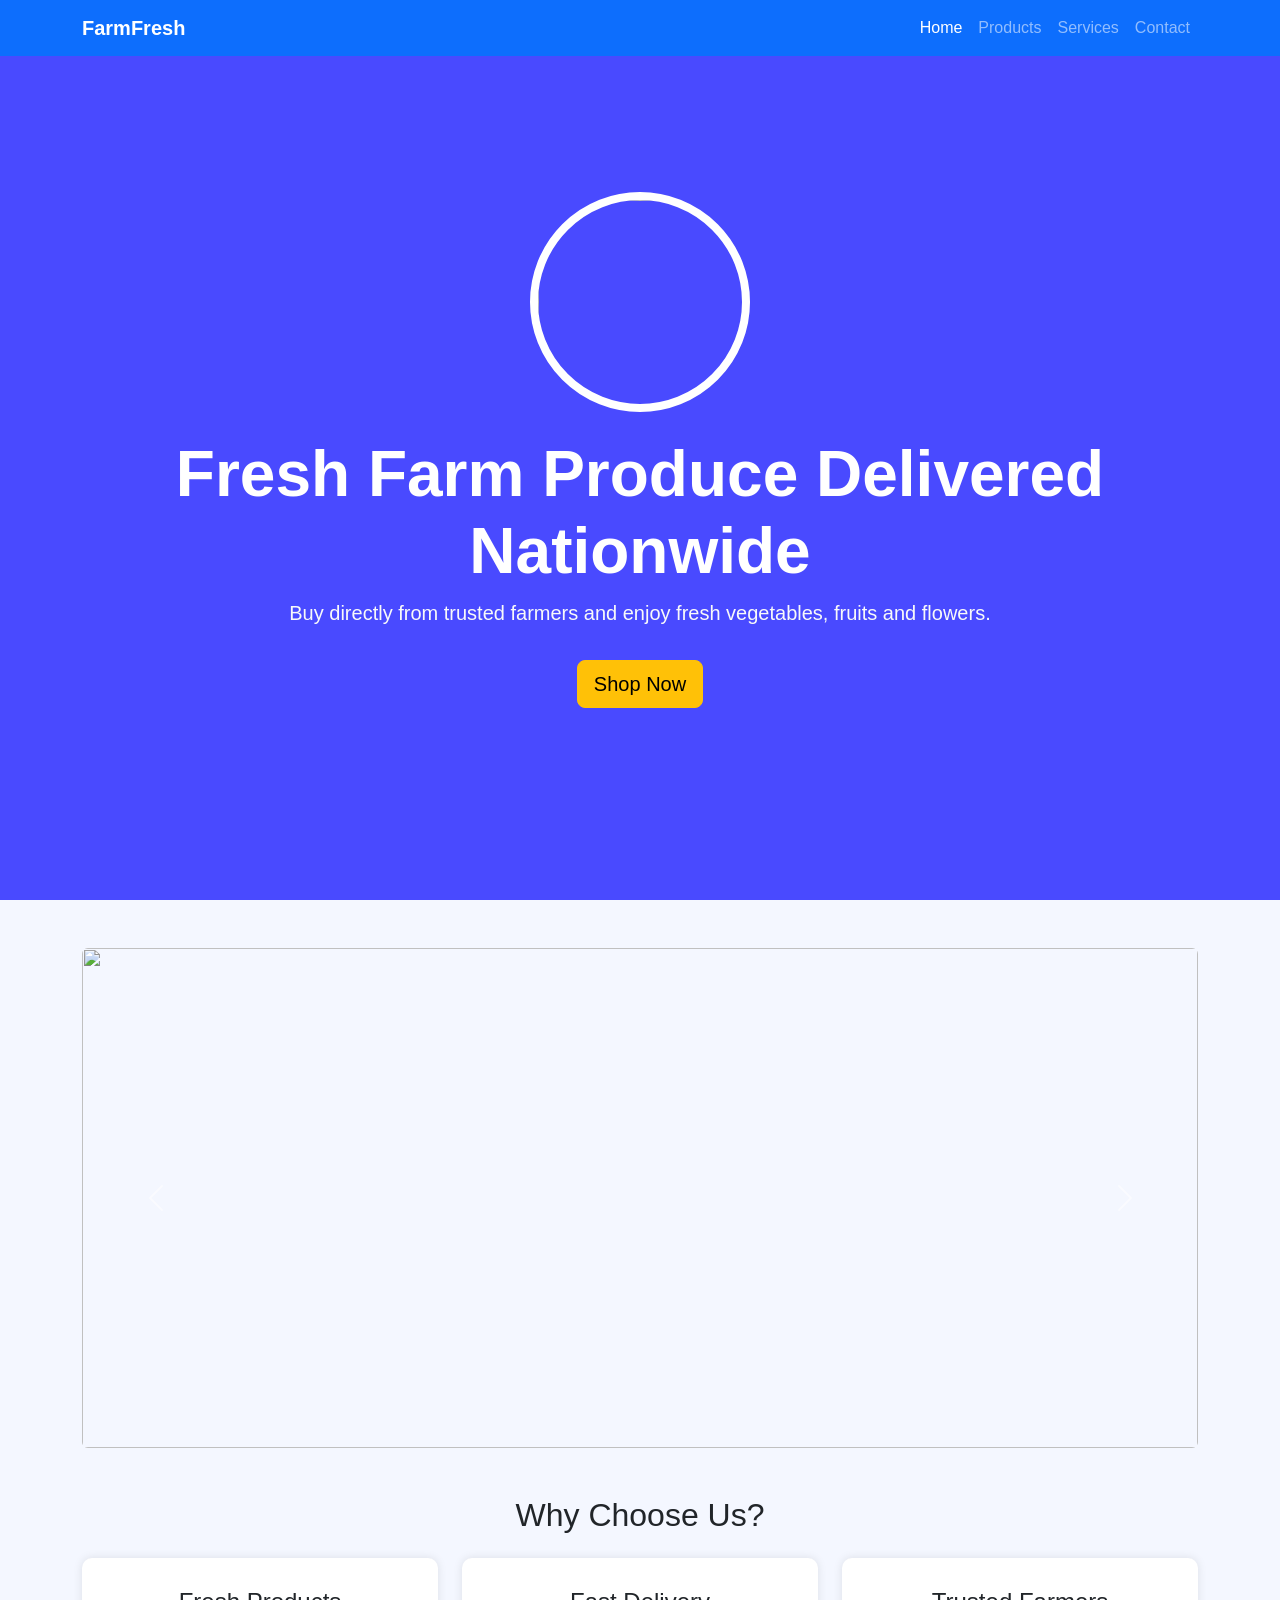
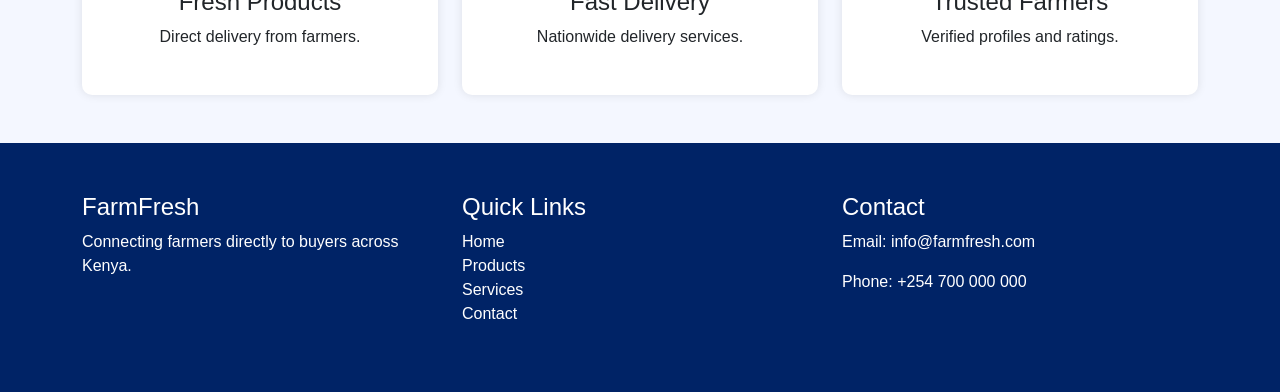
==== index.html @ f4306600 "first commit" ====
<!DOCTYPE html>
<html lang="en">
<head>
  <meta charset="UTF-8" />
  <meta name="viewport" content="width=device-width, initial-scale=1.0"/>
  <title>FarmFresh Market</title>

  <link href="https://cdn.jsdelivr.net/npm/bootstrap@5.3.2/dist/css/bootstrap.min.css" rel="stylesheet">
  <link rel="stylesheet" href="style.css">
</head>
<body>

<!-- Navbar -->
<nav class="navbar navbar-expand-lg navbar-dark bg-primary fixed-top">
  <div class="container">
    <a class="navbar-brand fw-bold" href="#">FarmFresh</a>

    <button class="navbar-toggler" type="button" data-bs-toggle="collapse" data-bs-target="#navmenu">
      <span class="navbar-toggler-icon"></span>
    </button>

    <div class="collapse navbar-collapse" id="navmenu">
      <ul class="navbar-nav ms-auto">
        <li class="nav-item"><a class="nav-link active" href="index.html">Home</a></li>
        <li class="nav-item"><a class="nav-link" href="products.html">Products</a></li>
        <li class="nav-item"><a class="nav-link" href="services.html">Services</a></li>
        <li class="nav-item"><a class="nav-link" href="contact.html">Contact</a></li>
      </ul>
    </div>
  </div>
</nav>

<!-- Hero Section -->
<section class="hero">
  <div class="container text-center">
    <img src="images/profile.jpg" class="profile-img" alt="">
    <h1 class="display-3 fw-bold text-white mt-4">Fresh Farm Produce Delivered Nationwide</h1>
    <p class="lead text-light">
      Buy directly from trusted farmers and enjoy fresh vegetables, fruits and flowers.
    </p>

    <a href="products.html" class="btn btn-warning btn-lg mt-3">
      Shop Now
    </a>
  </div>
</section>

<!-- Carousel -->
<div id="farmCarousel" class="carousel slide mt-5 container" data-bs-ride="carousel">

  <div class="carousel-inner rounded">

    <div class="carousel-item active">
      <img src="images/farm1.jpg" class="d-block w-100 carousel-img">
    </div>

    <div class="carousel-item">
      <img src="images/farm2.jpg" class="d-block w-100 carousel-img">
    </div>

    <div class="carousel-item">
      <img src="images/farm3.jpg" class="d-block w-100 carousel-img">
    </div>

  </div>

  <button class="carousel-control-prev" type="button" data-bs-target="#farmCarousel" data-bs-slide="prev">
    <span class="carousel-control-prev-icon"></span>
  </button>

  <button class="carousel-control-next" type="button" data-bs-target="#farmCarousel" data-bs-slide="next">
    <span class="carousel-control-next-icon"></span>
  </button>

</div>

<!-- Features -->
<section class="container py-5">
  <h2 class="text-center mb-4">Why Choose Us?</h2>

  <div class="row">

    <div class="col-md-4">
      <div class="feature-box">
        <h4>Fresh Products</h4>
        <p>Direct delivery from farmers.</p>
      </div>
    </div>

    <div class="col-md-4">
      <div class="feature-box">
        <h4>Fast Delivery</h4>
        <p>Nationwide delivery services.</p>
      </div>
    </div>

    <div class="col-md-4">
      <div class="feature-box">
        <h4>Trusted Farmers</h4>
        <p>Verified profiles and ratings.</p>
      </div>
    </div>

  </div>
</section>

<!-- Footer -->
<footer class="footer">
  <div class="container">
    <div class="row">

      <div class="col-md-4">
        <h4>FarmFresh</h4>
        <p>Connecting farmers directly to buyers across Kenya.</p>
      </div>

      <div class="col-md-4">
        <h4>Quick Links</h4>
        <ul>
          <li>Home</li>
          <li>Products</li>
          <li>Services</li>
          <li>Contact</li>
        </ul>
      </div>

      <div class="col-md-4">
        <h4>Contact</h4>
        <p>Email: info@farmfresh.com</p>
        <p>Phone: +254 700 000 000</p>
      </div>

    </div>
  </div>
</footer>

<!-- Login Popup -->
<div class="login-popup" id="loginPopup">

  <div class="popup-content">

    <h3 class="mb-3">Login/Register</h3>

    <select class="form-select mb-3">
      <option>Buyer</option>
      <option>Farmer</option>
    </select>

    <input type="email" class="form-control mb-3" placeholder="Email">

    <input type="password" class="form-control mb-3" placeholder="Password">

    <button class="btn btn-primary w-100">Login</button>

  </div>

</div>

<script src="https://cdn.jsdelivr.net/npm/bootstrap@5.3.2/dist/js/bootstrap.bundle.min.js"></script>
<script src="script.js"></script>

</body>
</html>
---- style.css ----
body{
    font-family: Arial;
    background: #f4f7ff;
}

.hero{
    background: linear-gradient(rgba(0,0,255,0.7),rgba(0,0,255,0.7)),
    url(images/farm1.jpg);

    height: 100vh;
    display:flex;
    align-items:center;
    justify-content:center;
    background-size:cover;
}

.profile-img{
    width:220px;
    height:220px;
    border-radius:50%;
    border:8px solid white;
}

.carousel-img{
    height:500px;
    object-fit:cover;
}

.feature-box{
    background:white;
    padding:30px;
    text-align:center;
    border-radius:10px;
    box-shadow:0 0 10px rgba(0,0,0,0.1);
}

.product-img{
    height:250px;
    object-fit:cover;
}

.card{
    transition:0.3s;
}

.card:hover{
    transform:scale(1.05);
}

.footer{
    background:#002366;
    color:white;
    padding:50px 0;
}

.footer ul{
    list-style:none;
    padding:0;
}

.login-popup{
    position:fixed;
    top:0;
    left:0;
    width:100%;
    height:100%;
    background:rgba(0,0,0,0.7);

    display:none;
    justify-content:center;
    align-items:center;
}

.popup-content{
    background:white;
    padding:40px;
    border-radius:10px;
    width:350px;
}
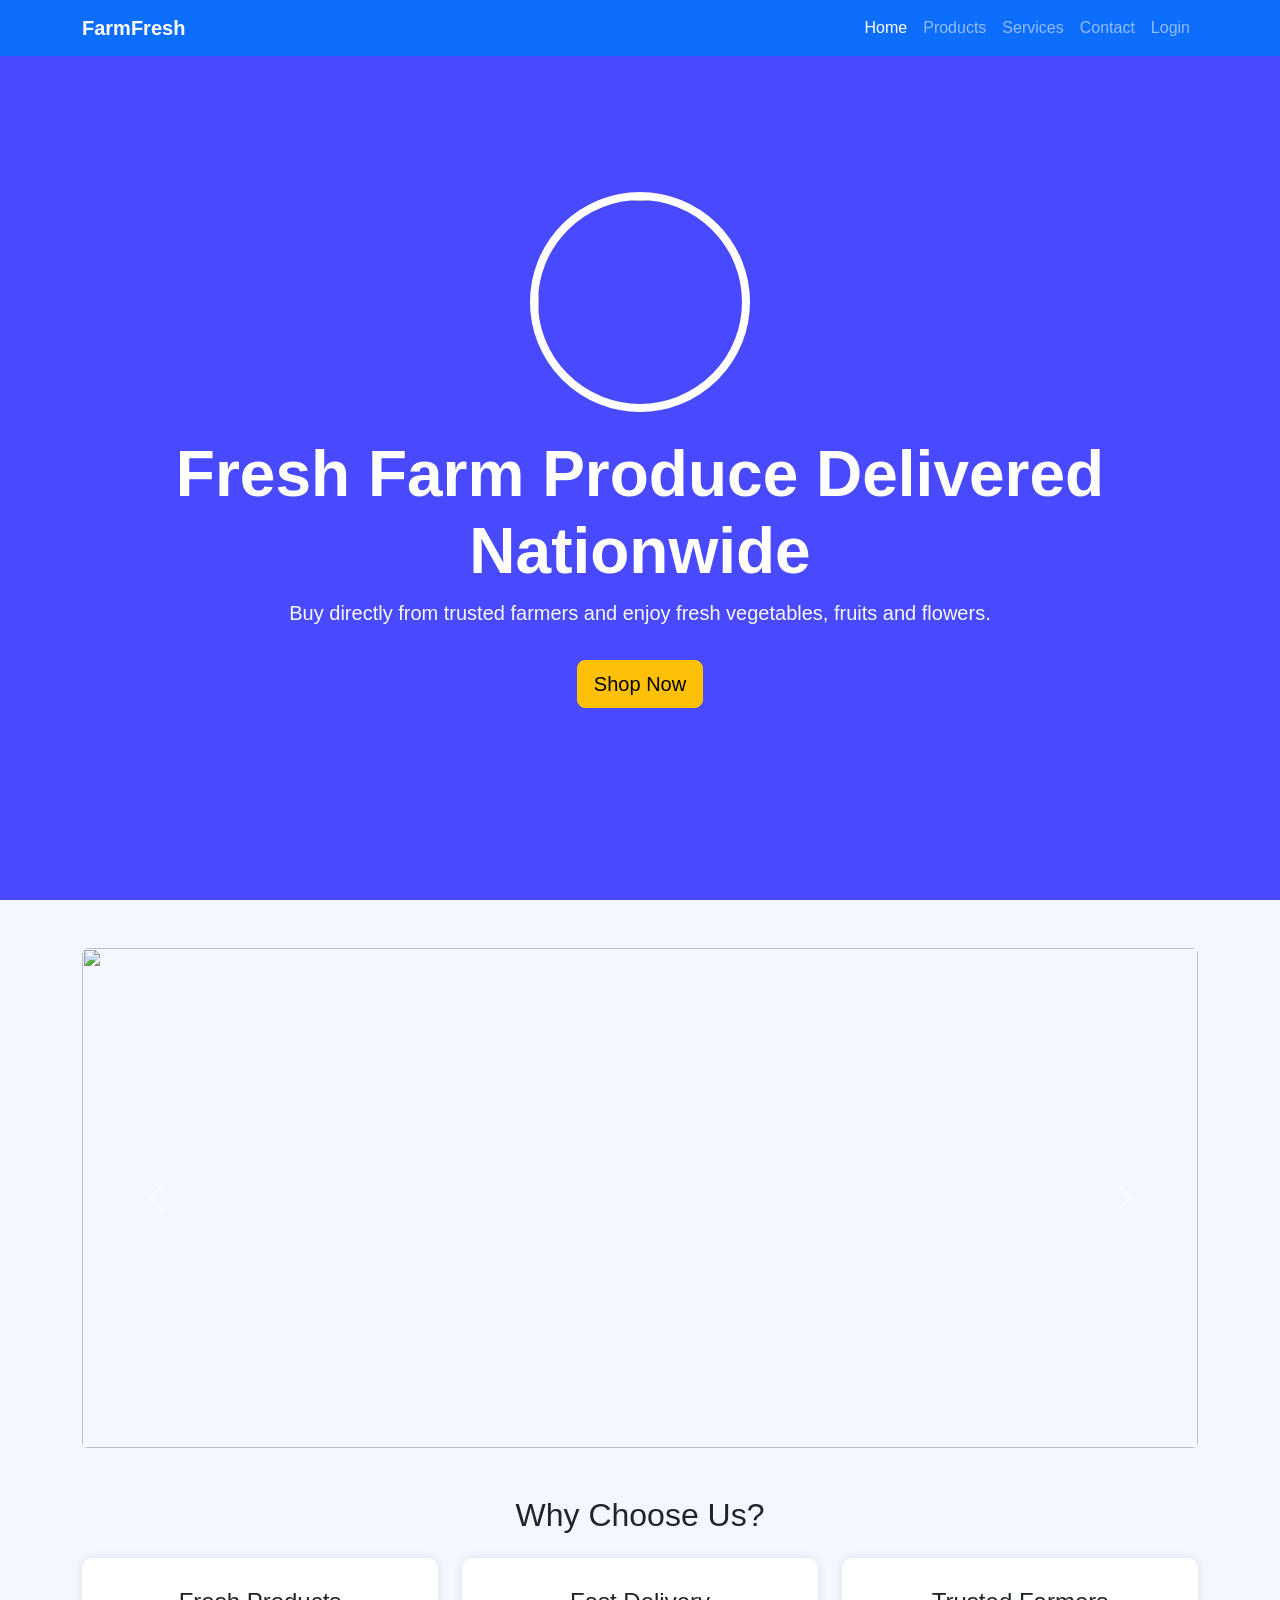
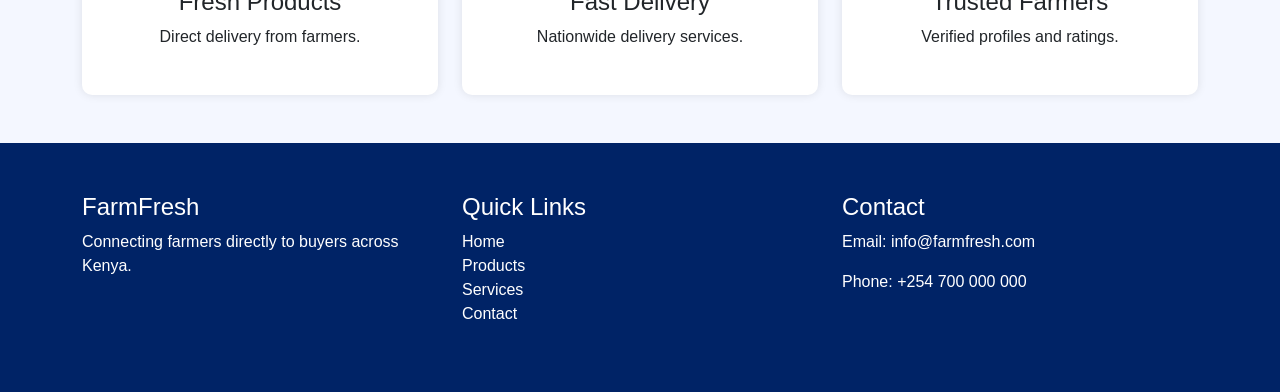
==== commit bc6baabf: "added php" ====
--- a/index.html
+++ b/index.html
@@ -22,9 +22,10 @@
     <div class="collapse navbar-collapse" id="navmenu">
       <ul class="navbar-nav ms-auto">
         <li class="nav-item"><a class="nav-link active" href="index.html">Home</a></li>
-        <li class="nav-item"><a class="nav-link" href="products.html">Products</a></li>
-        <li class="nav-item"><a class="nav-link" href="services.html">Services</a></li>
+        <li class="nav-item"><a class="nav-link" href="product.html">Products</a></li>
+        <li class="nav-item"><a class="nav-link" href="service.html">Services</a></li>
         <li class="nav-item"><a class="nav-link" href="contact.html">Contact</a></li>
+        <li class="nav-item"><a class="nav-link" href="index.php">Login</a></li>
       </ul>
     </div>
   </div>
--- a/style.css
+++ b/style.css
@@ -69,6 +69,7 @@
     display:none;
     justify-content:center;
     align-items:center;
+    z-index:1000;
 }
 
 .popup-content{
@@ -76,4 +77,30 @@
     padding:40px;
     border-radius:10px;
     width:350px;
+    box-shadow:0 5px 25px rgba(0,0,0,0.3);
+    animation:slideIn 0.3s ease-out;
+    position:relative;
+}
+
+.popup-content .btn-close{
+    position:absolute;
+    top:15px;
+    right:15px;
+    opacity:0.7;
+    transition:opacity 0.2s;
+}
+
+.popup-content .btn-close:hover{
+    opacity:1;
+}
+
+@keyframes slideIn {
+    from {
+        transform: translateY(-50px);
+        opacity: 0;
+    }
+    to {
+        transform: translateY(0);
+        opacity: 1;
+    }
 }
